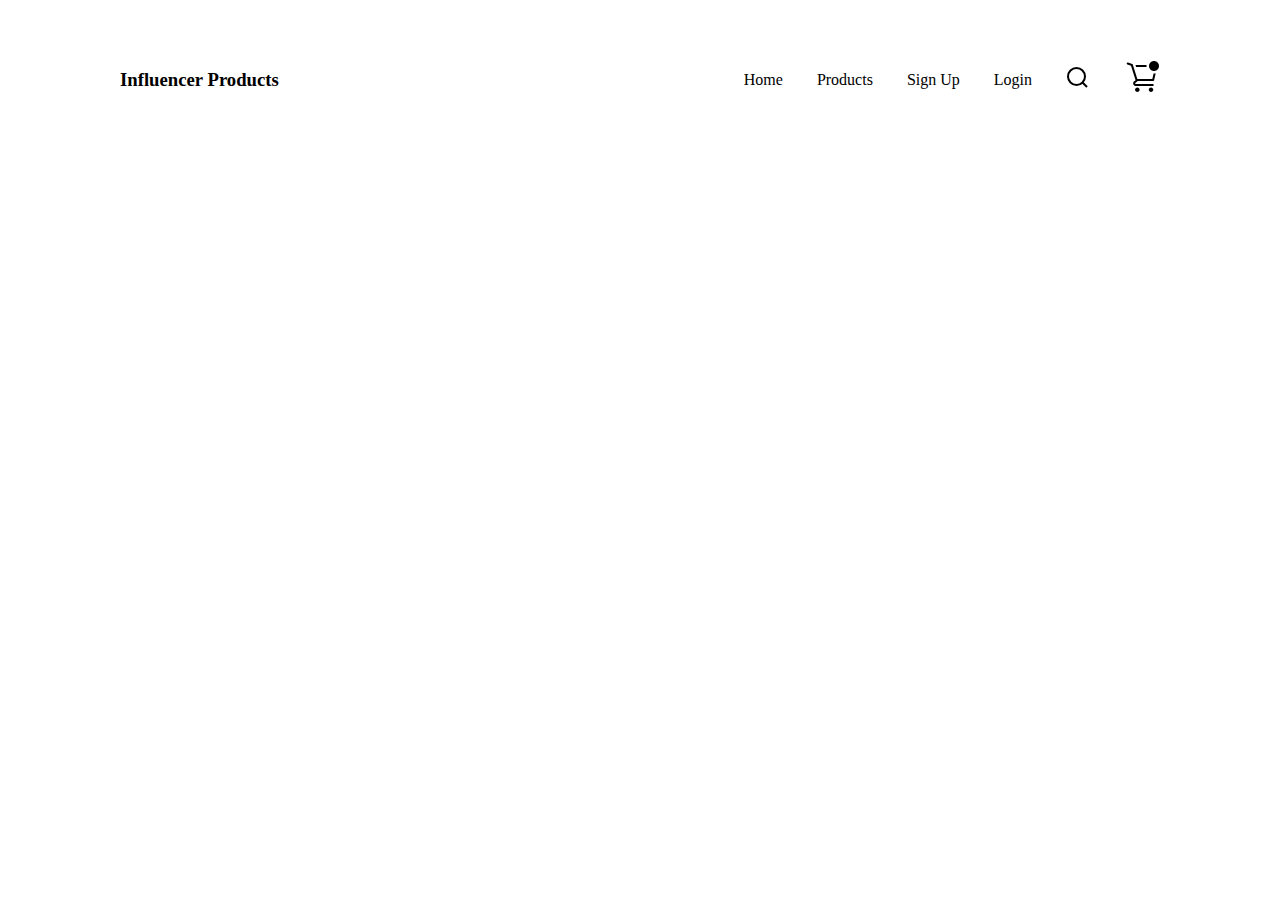
==== index.html @ 4b57980c "Added Navigation Bar" ====
<!DOCTYPE html>
<html lang="en">
<head>
	<meta charset="UTF-8">
	<link rel="preconnect" href="https://fonts.googleapis.com">
	<link rel="preconnect" href="https://fonts.gstatic.com" crossorigin>
	<link href="https://fonts.googleapis.com/css2?family=Inter:wght@400;700&family=Manrope:wght@700&family=Poppins:wght@500;600;700&display=swap" rel="stylesheet">
	<link rel="stylesheet" href="style.css">
	<title>Influencer Gear</title>
</head>
<body>
	<header>
		<nav class="nav-container">
			<h3>Influencer Products</h3>
			<ul class="nav-list-container">
				<li>Home</li>
				<li>Products</li>
				<li>Sign Up</li>
				<li>Login</li>
				<li>
					<svg xmlns="http://www.w3.org/2000/svg" width="24" height="24" viewBox="0 0 24 24" fill="none">
  <path d="M21 21L16.514 16.506L21 21ZM19 10.5C19 12.7543 18.1045 14.9163 16.5104 16.5104C14.9163 18.1045 12.7543 19 10.5 19C8.24566 19 6.08365 18.1045 4.48959 16.5104C2.89553 14.9163 2 12.7543 2 10.5C2 8.24566 2.89553 6.08365 4.48959 4.48959C6.08365 2.89553 8.24566 2 10.5 2C12.7543 2 14.9163 2.89553 16.5104 4.48959C18.1045 6.08365 19 8.24566 19 10.5V10.5Z" stroke="black" stroke-width="2" stroke-linecap="round"/>
</svg>
				</li>
				<li>
					<svg xmlns="http://www.w3.org/2000/svg" width="36" height="36" viewBox="0 0 36 36" fill="none">
  <path d="M13.3301 32C14.5727 32 15.5801 30.9926 15.5801 29.75C15.5801 28.5074 14.5727 27.5 13.3301 27.5C12.0874 27.5 11.0801 28.5074 11.0801 29.75C11.0801 30.9926 12.0874 32 13.3301 32Z" fill="black"/>
  <path d="M27 32C28.2426 32 29.25 30.9926 29.25 29.75C29.25 28.5074 28.2426 27.5 27 27.5C25.7574 27.5 24.75 28.5074 24.75 29.75C24.75 30.9926 25.7574 32 27 32Z" fill="black"/>
  <path d="M22.5702 7C22.5247 6.66859 22.5013 6.33452 22.5002 6C22.5013 5.66548 22.5247 5.33141 22.5702 5H11.4902L12.1402 7H22.5702Z" fill="black"/>
  <path d="M30 13.5H29.58L28.33 19H13.33L8.75999 4.52999C8.71056 4.37645 8.62472 4.23714 8.50979 4.12396C8.39487 4.01077 8.25427 3.92707 8.09999 3.87999L3.99999 2.61999C3.87392 2.58125 3.74145 2.56772 3.61016 2.58017C3.47886 2.59262 3.3513 2.63082 3.23476 2.69257C2.9994 2.81728 2.82323 3.03038 2.74499 3.28499C2.66675 3.53959 2.69286 3.81486 2.81757 4.05021C2.94228 4.28557 3.15538 4.46175 3.40999 4.53999L6.99999 5.63999L11.59 20.14L9.94999 21.48L9.81999 21.61C9.41432 22.0775 9.18439 22.6718 9.16979 23.2906C9.15518 23.9094 9.35683 24.5139 9.73999 25C10.0125 25.3314 10.3589 25.5945 10.7513 25.7682C11.1438 25.9418 11.5714 26.0212 12 26H28.69C28.9552 26 29.2096 25.8946 29.3971 25.7071C29.5846 25.5196 29.69 25.2652 29.69 25C29.69 24.7348 29.5846 24.4804 29.3971 24.2929C29.2096 24.1053 28.9552 24 28.69 24H11.84C11.7248 23.9961 11.6126 23.9625 11.5142 23.9025C11.4159 23.8426 11.3346 23.7583 11.2783 23.6577C11.222 23.5572 11.1926 23.4439 11.1929 23.3286C11.1932 23.2134 11.2232 23.1002 11.28 23L13.69 21H29.13C29.3611 21.0056 29.5871 20.931 29.7695 20.7888C29.9518 20.6466 30.0792 20.4456 30.13 20.22L31.7 13.31C31.1424 13.4379 30.572 13.5016 30 13.5Z" fill="black"/>
  <path d="M30 11C32.7614 11 35 8.76142 35 6C35 3.23858 32.7614 1 30 1C27.2386 1 25 3.23858 25 6C25 8.76142 27.2386 11 30 11Z" fill="black"/>
</svg>
				</li>
			</ul>
		</nav>		
	</header>

	<main>
		
	</main>

	<footer>
		
	</footer>
</body>
</html>
---- style.css ----
/* Universal Rules */
* {
	margin: 0px;
	padding: 0px;
}

/* Header Nav Styles */
.nav-container {
	display: flex;
	justify-content: space-between;
	padding: 60px 120px;
	align-items: center;
}

.nav-list-container {
	display: flex;
	list-style-type: none;	
	align-items: center;
	gap: 34px;
}

/* .nav-container > h3 { */
/* 	color: #3A3A3A; */
/* 	font-family: Poppins; */
/* 	font-size: 24px; */
/* 	font-weight: 700; */
/* } */

/* .nav-container li { */
/* 	color: #3A3A3A; */
/* 	font-family: Poppins; */
/* 	font-size: 16px; */
/* 	font-weight: 600; */
/* } */
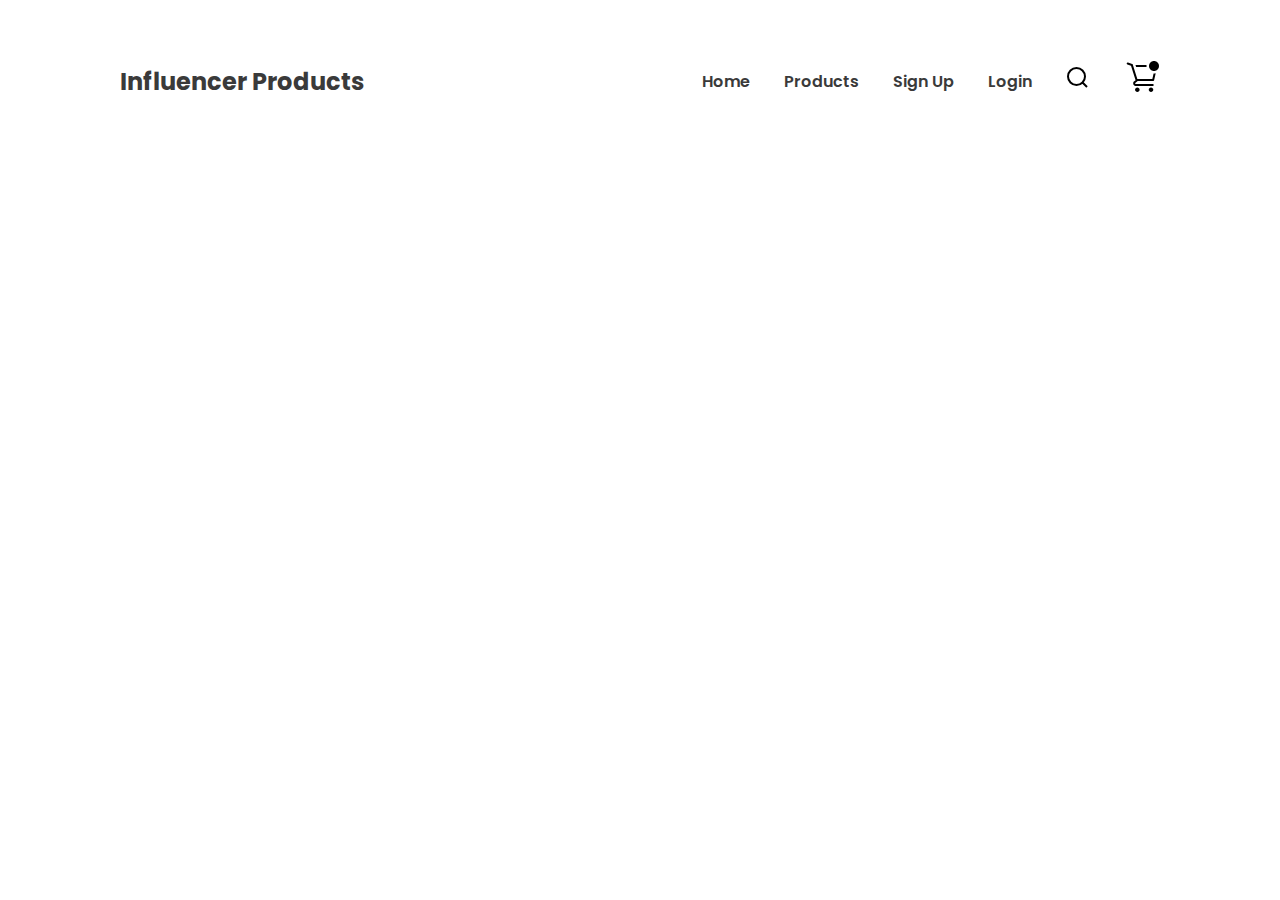
==== commit c02d0dc9: "Made Navigation Bar Responsive" ====
--- a/index.html
+++ b/index.html
@@ -11,6 +11,13 @@
 <body>
 	<header>
 		<nav class="nav-container">
+			<div class="menu-bar">
+				<svg xmlns="http://www.w3.org/2000/svg" width="24" height="24" viewBox="0 0 24 24" fill="none">
+  <path d="M20.05 11H3.95C3.42533 11 3 11.4253 3 11.95V12.05C3 12.5747 3.42533 13 3.95 13H20.05C20.5747 13 21 12.5747 21 12.05V11.95C21 11.4253 20.5747 11 20.05 11Z" fill="#1B1B1B"/>
+  <path d="M20.05 16H3.95C3.42533 16 3 16.4253 3 16.95V17.05C3 17.5747 3.42533 18 3.95 18H20.05C20.5747 18 21 17.5747 21 17.05V16.95C21 16.4253 20.5747 16 20.05 16Z" fill="#1B1B1B"/>
+  <path d="M20.05 6H3.95C3.42533 6 3 6.42533 3 6.95V7.05C3 7.57467 3.42533 8 3.95 8H20.05C20.5747 8 21 7.57467 21 7.05V6.95C21 6.42533 20.5747 6 20.05 6Z" fill="#1B1B1B"/>
+</svg>
+			</div>
 			<h3>Influencer Products</h3>
 			<ul class="nav-list-container">
 				<li>Home</li>
@@ -29,9 +36,18 @@
   <path d="M22.5702 7C22.5247 6.66859 22.5013 6.33452 22.5002 6C22.5013 5.66548 22.5247 5.33141 22.5702 5H11.4902L12.1402 7H22.5702Z" fill="black"/>
   <path d="M30 13.5H29.58L28.33 19H13.33L8.75999 4.52999C8.71056 4.37645 8.62472 4.23714 8.50979 4.12396C8.39487 4.01077 8.25427 3.92707 8.09999 3.87999L3.99999 2.61999C3.87392 2.58125 3.74145 2.56772 3.61016 2.58017C3.47886 2.59262 3.3513 2.63082 3.23476 2.69257C2.9994 2.81728 2.82323 3.03038 2.74499 3.28499C2.66675 3.53959 2.69286 3.81486 2.81757 4.05021C2.94228 4.28557 3.15538 4.46175 3.40999 4.53999L6.99999 5.63999L11.59 20.14L9.94999 21.48L9.81999 21.61C9.41432 22.0775 9.18439 22.6718 9.16979 23.2906C9.15518 23.9094 9.35683 24.5139 9.73999 25C10.0125 25.3314 10.3589 25.5945 10.7513 25.7682C11.1438 25.9418 11.5714 26.0212 12 26H28.69C28.9552 26 29.2096 25.8946 29.3971 25.7071C29.5846 25.5196 29.69 25.2652 29.69 25C29.69 24.7348 29.5846 24.4804 29.3971 24.2929C29.2096 24.1053 28.9552 24 28.69 24H11.84C11.7248 23.9961 11.6126 23.9625 11.5142 23.9025C11.4159 23.8426 11.3346 23.7583 11.2783 23.6577C11.222 23.5572 11.1926 23.4439 11.1929 23.3286C11.1932 23.2134 11.2232 23.1002 11.28 23L13.69 21H29.13C29.3611 21.0056 29.5871 20.931 29.7695 20.7888C29.9518 20.6466 30.0792 20.4456 30.13 20.22L31.7 13.31C31.1424 13.4379 30.572 13.5016 30 13.5Z" fill="black"/>
   <path d="M30 11C32.7614 11 35 8.76142 35 6C35 3.23858 32.7614 1 30 1C27.2386 1 25 3.23858 25 6C25 8.76142 27.2386 11 30 11Z" fill="black"/>
-</svg>
+</svg>	
 				</li>
 			</ul>
+			<div class="menu-bar">
+			<svg xmlns="http://www.w3.org/2000/svg" width="24" height="24" viewBox="0 0 24 24" fill="none">
+  <path d="M8.88672 21.3333C9.71515 21.3333 10.3867 20.6617 10.3867 19.8333C10.3867 19.0048 9.71515 18.3333 8.88672 18.3333C8.05829 18.3333 7.38672 19.0048 7.38672 19.8333C7.38672 20.6617 8.05829 21.3333 8.88672 21.3333Z" fill="black"/>
+  <path d="M18 21.3333C18.8284 21.3333 19.5 20.6617 19.5 19.8333C19.5 19.0048 18.8284 18.3333 18 18.3333C17.1716 18.3333 16.5 19.0048 16.5 19.8333C16.5 20.6617 17.1716 21.3333 18 21.3333Z" fill="black"/>
+  <path d="M15.0466 4.66659C15.0162 4.44565 15.0006 4.22293 14.9999 3.99992C15.0006 3.77691 15.0162 3.55419 15.0466 3.33325H7.65991L8.09325 4.66659H15.0466Z" fill="black"/>
+  <path d="M20.0001 8.99991H19.7201L18.8867 12.6666H8.88674L5.84007 3.01991C5.80712 2.91755 5.74989 2.82468 5.67328 2.74922C5.59666 2.67377 5.50293 2.61796 5.40007 2.58658L2.66674 1.74658C2.58269 1.72075 2.49438 1.71173 2.40685 1.72003C2.31932 1.72833 2.23428 1.7538 2.15659 1.79496C1.99968 1.87811 1.88223 2.02017 1.83007 2.18991C1.77791 2.35965 1.79532 2.54316 1.87846 2.70006C1.9616 2.85697 2.10367 2.97442 2.27341 3.02658L4.66674 3.75991L7.72674 13.4266L6.63341 14.3199L6.54674 14.4066C6.2763 14.7182 6.12301 15.1145 6.11327 15.527C6.10354 15.9395 6.23797 16.3425 6.49341 16.6666C6.67511 16.8875 6.90601 17.0629 7.16763 17.1787C7.42925 17.2945 7.71434 17.3474 8.00007 17.3332H19.1267C19.3036 17.3332 19.4731 17.263 19.5981 17.138C19.7232 17.013 19.7934 16.8434 19.7934 16.6666C19.7934 16.4898 19.7232 16.3202 19.5981 16.1952C19.4731 16.0701 19.3036 15.9999 19.1267 15.9999H7.89341C7.81664 15.9973 7.74184 15.9749 7.67625 15.9349C7.61065 15.895 7.55647 15.8388 7.51894 15.7717C7.48141 15.7047 7.46179 15.6292 7.46199 15.5523C7.46219 15.4755 7.4822 15.4001 7.52007 15.3332L9.12674 13.9999H19.4201C19.5742 14.0037 19.7248 13.9539 19.8464 13.8591C19.9679 13.7643 20.0529 13.6303 20.0867 13.4799L21.1334 8.87324C20.7617 8.95849 20.3814 9.00099 20.0001 8.99991Z" fill="black"/>
+  <path d="M20.0001 7.33341C21.841 7.33341 23.3334 5.84103 23.3334 4.00008C23.3334 2.15913 21.841 0.666748 20.0001 0.666748C18.1591 0.666748 16.6667 2.15913 16.6667 4.00008C16.6667 5.84103 18.1591 7.33341 20.0001 7.33341Z" fill="black"/>
+</svg>
+		</div>
 		</nav>		
 	</header>
 
--- a/style.css
+++ b/style.css
@@ -4,7 +4,16 @@
 	padding: 0px;
 }
 
+/* Shared Styles */
+:root {
+
+}
+
 /* Header Nav Styles */
+.menu-bar {
+	display: none;
+}
+
 .nav-container {
 	display: flex;
 	justify-content: space-between;
@@ -19,16 +28,35 @@
 	gap: 34px;
 }
 
-/* .nav-container > h3 { */
-/* 	color: #3A3A3A; */
-/* 	font-family: Poppins; */
-/* 	font-size: 24px; */
-/* 	font-weight: 700; */
-/* } */
+.nav-container > h3 {
+	color: #3A3A3A;
+	font-family: Poppins;
+	font-size: 24px;
+	font-weight: 700;
+}
 
-/* .nav-container li { */
-/* 	color: #3A3A3A; */
-/* 	font-family: Poppins; */
-/* 	font-size: 16px; */
-/* 	font-weight: 600; */
-/* } */
+.nav-container li {
+	color: #3A3A3A;
+	font-family: Poppins;
+	font-size: 16px;
+	font-weight: 600;
+}
+
+/* Responsive Styles */
+@media screen and (max-width: 960px) and (min-width: 577px) {
+		
+}
+
+@media screen and (max-width: 576px) {
+	.menu-bar {
+		display: block;
+	}	
+
+	.nav-container {
+		padding: 35px 16px;
+	}
+	
+	.nav-list-container {
+		display: none;
+	}
+}
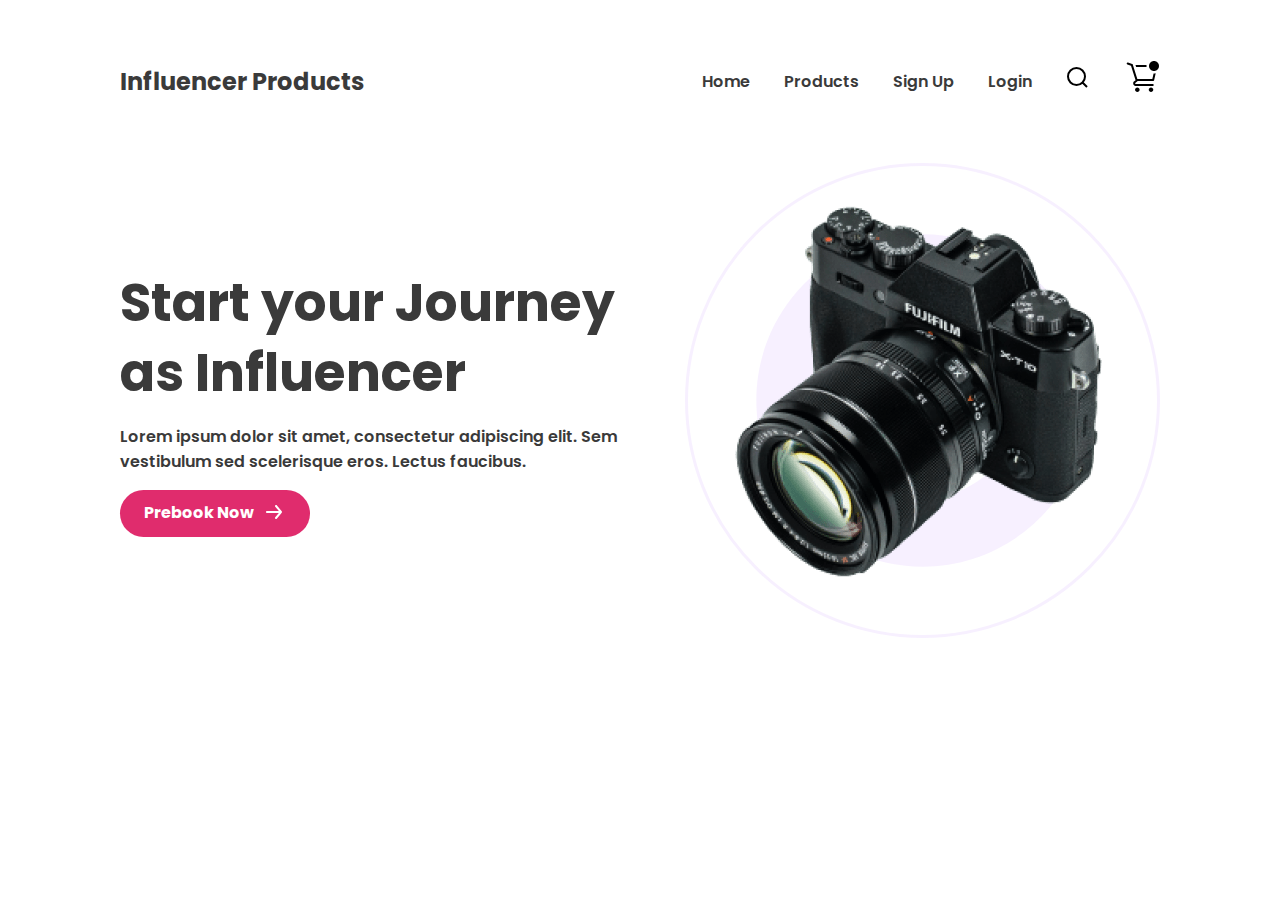
==== commit b3a39672: "Added Banner Section" ====
--- a/index.html
+++ b/index.html
@@ -52,7 +52,27 @@
 	</header>
 
 	<main>
-		
+		<section class="banner-container">
+			<div class="text-container">
+				<h1 class="headline">Start your Journey as 
+Influencer</h1>
+				<p class="description">
+				Lorem ipsum dolor sit amet, consectetur adipiscing elit. Sem vestibulum sed scelerisque eros. Lectus faucibus.
+				</p>
+				<button>
+					<div>Prebook Now</div>
+					<div>
+						<svg xmlns="http://www.w3.org/2000/svg" width="24" height="24" viewBox="0 0 24 24" fill="none">
+  <path d="M5 13H16.86L13.23 17.36C13.146 17.4611 13.0826 17.5778 13.0437 17.7034C13.0047 17.829 12.9909 17.961 13.003 18.0919C13.0274 18.3564 13.1558 18.6003 13.36 18.77C13.5642 18.9397 13.8275 19.0214 14.0919 18.997C14.3563 18.9726 14.6003 18.8442 14.77 18.64L19.77 12.64C19.8036 12.5923 19.8337 12.5421 19.86 12.49C19.86 12.44 19.91 12.41 19.93 12.36C19.9753 12.2453 19.9991 12.1233 20 12C19.9991 11.8767 19.9753 11.7547 19.93 11.64C19.93 11.59 19.88 11.56 19.86 11.51C19.8337 11.4579 19.8036 11.4077 19.77 11.36L14.77 5.36C14.676 5.24712 14.5582 5.15634 14.4252 5.09412C14.2921 5.0319 14.1469 4.99976 14 5C13.7663 4.99955 13.5399 5.08092 13.36 5.23C13.2587 5.31395 13.175 5.41705 13.1137 5.5334C13.0523 5.64975 13.0145 5.77705 13.0025 5.90803C12.9904 6.03901 13.0043 6.17108 13.0433 6.29668C13.0824 6.42229 13.1458 6.53895 13.23 6.64L16.86 11H5C4.73478 11 4.48043 11.1054 4.29289 11.2929C4.10536 11.4804 4 11.7348 4 12C4 12.2652 4.10536 12.5196 4.29289 12.7071C4.48043 12.8946 4.73478 13 5 13Z" fill="white"/>
+</svg>
+					</div>
+				</button>
+			</div>	
+			<div class="image-container">
+				<img id="circle" src="./images/circle.svg" alt="">
+				<img id="camera" src="./images/compressed/main-camera-min.png" alt="">		
+			</div>
+		</section>	
 	</main>
 
 	<footer>
--- a/style.css
+++ b/style.css
@@ -42,11 +42,78 @@
 	font-weight: 600;
 }
 
+/* Banner style */
+.banner-container {
+	padding: 0px 120px;
+	display: flex;
+	justify-content: space-between;
+	align-items: center;
+}
+
+.text-container {
+	width: 500px;
+}
+
+.image-container {
+	position: relative;
+}
+
+#circle {
+	position: relative;
+	z-index: 0;
+}
+
+#camera {
+	position: absolute;
+	z-index: 1;
+	left: 20px;
+	top: 20px;
+}
+
+.text-container > button {
+	margin-top: 16px;
+	border-radius: 41px;
+	background: #E02C6D;
+	display: inline-flex;
+	justify-content: flex-start;
+	align-items: flex-start;
+	padding: 10px 24px;
+	padding-bottom: 6px;
+	border: none;
+	gap: 8px;
+	color: #FFF;
+	font-family: Poppins;
+	font-size: 16px;
+	font-weight: 700;
+}
+
+.headline {
+	margin-bottom: 16px;
+	color: #3A3A3A;
+	font-family: Poppins;
+	font-size: 52px;
+	font-style: normal;
+	font-weight: 700;
+	line-height: 70px; /* 134.615% */
+}
+
+.description {
+	color: #3A3A3A;
+	font-family: Poppins;
+	font-size: 16px;
+	font-style: normal;
+	font-weight: 600;
+	line-height: normal;
+}
+
 /* Responsive Styles */
+
+/* Medium Devices */
 @media screen and (max-width: 960px) and (min-width: 577px) {
 		
 }
 
+/* Small Devices */
 @media screen and (max-width: 576px) {
 	.menu-bar {
 		display: block;
